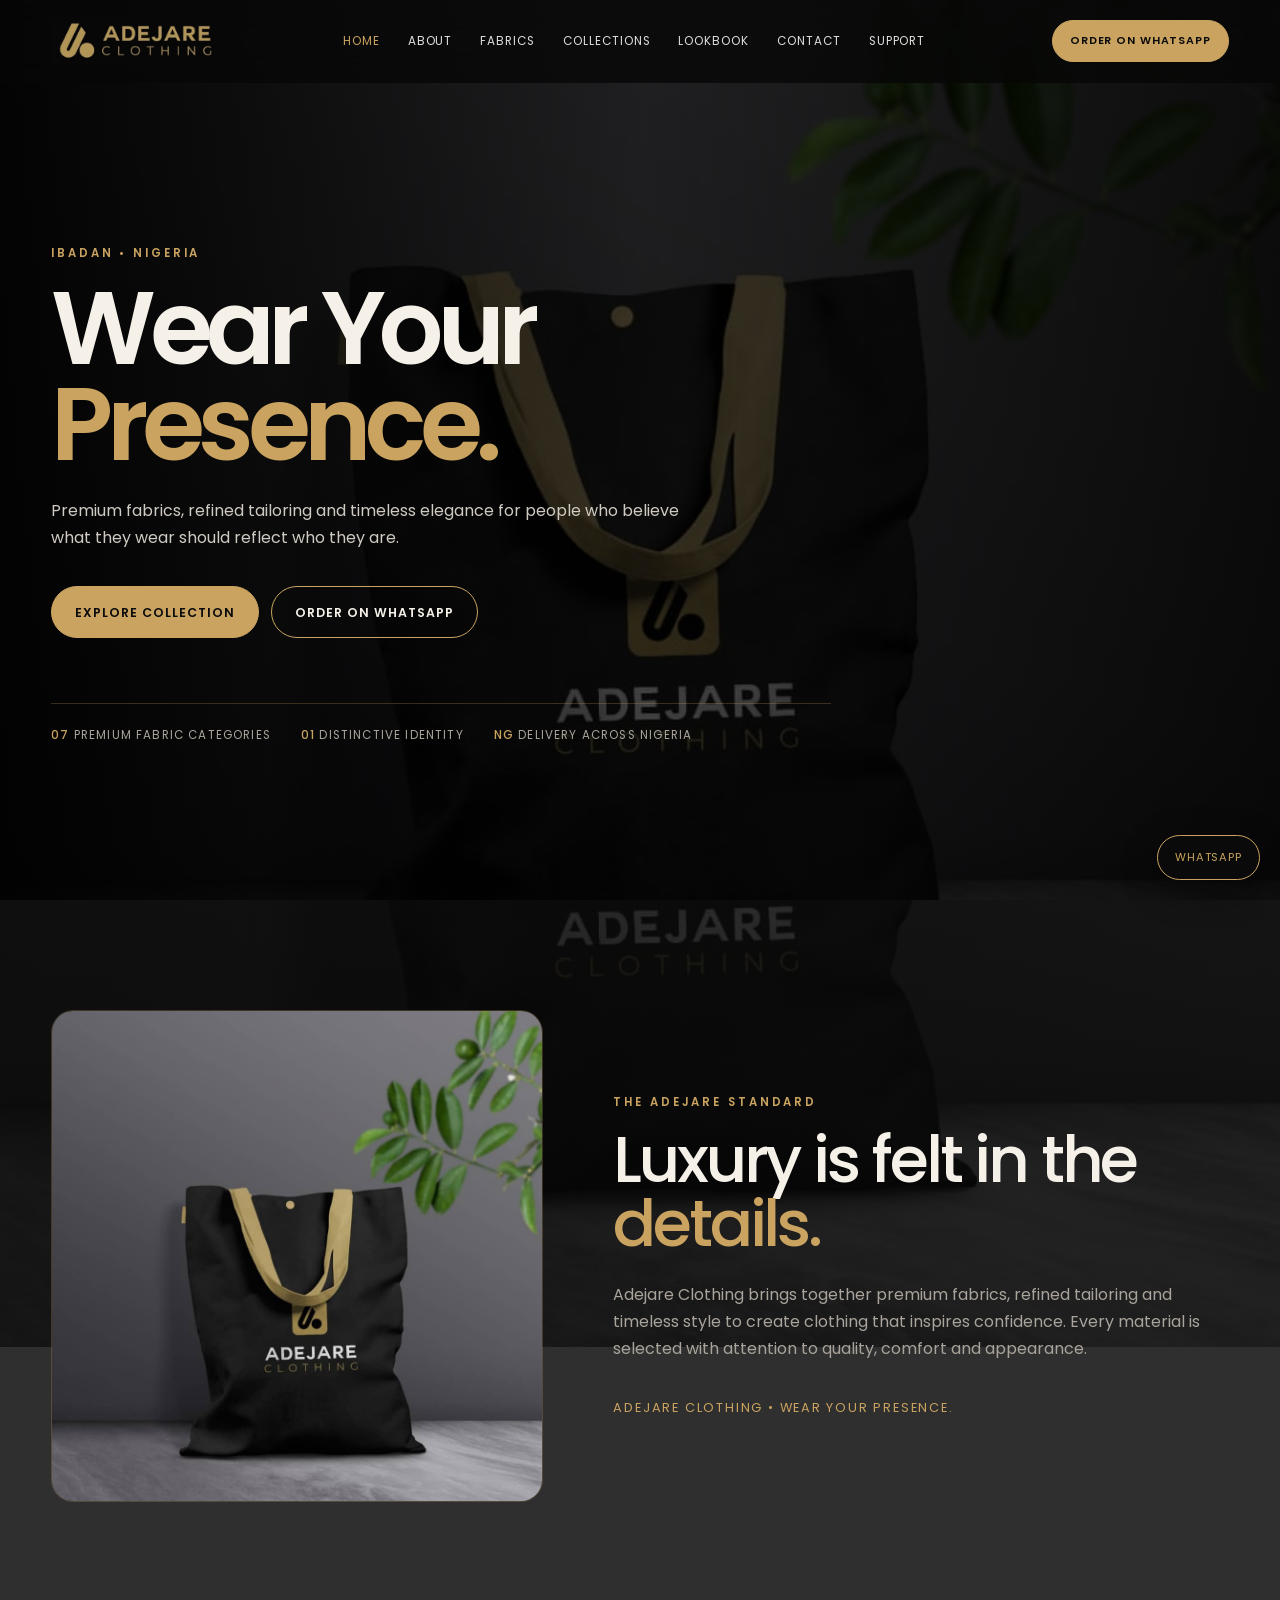
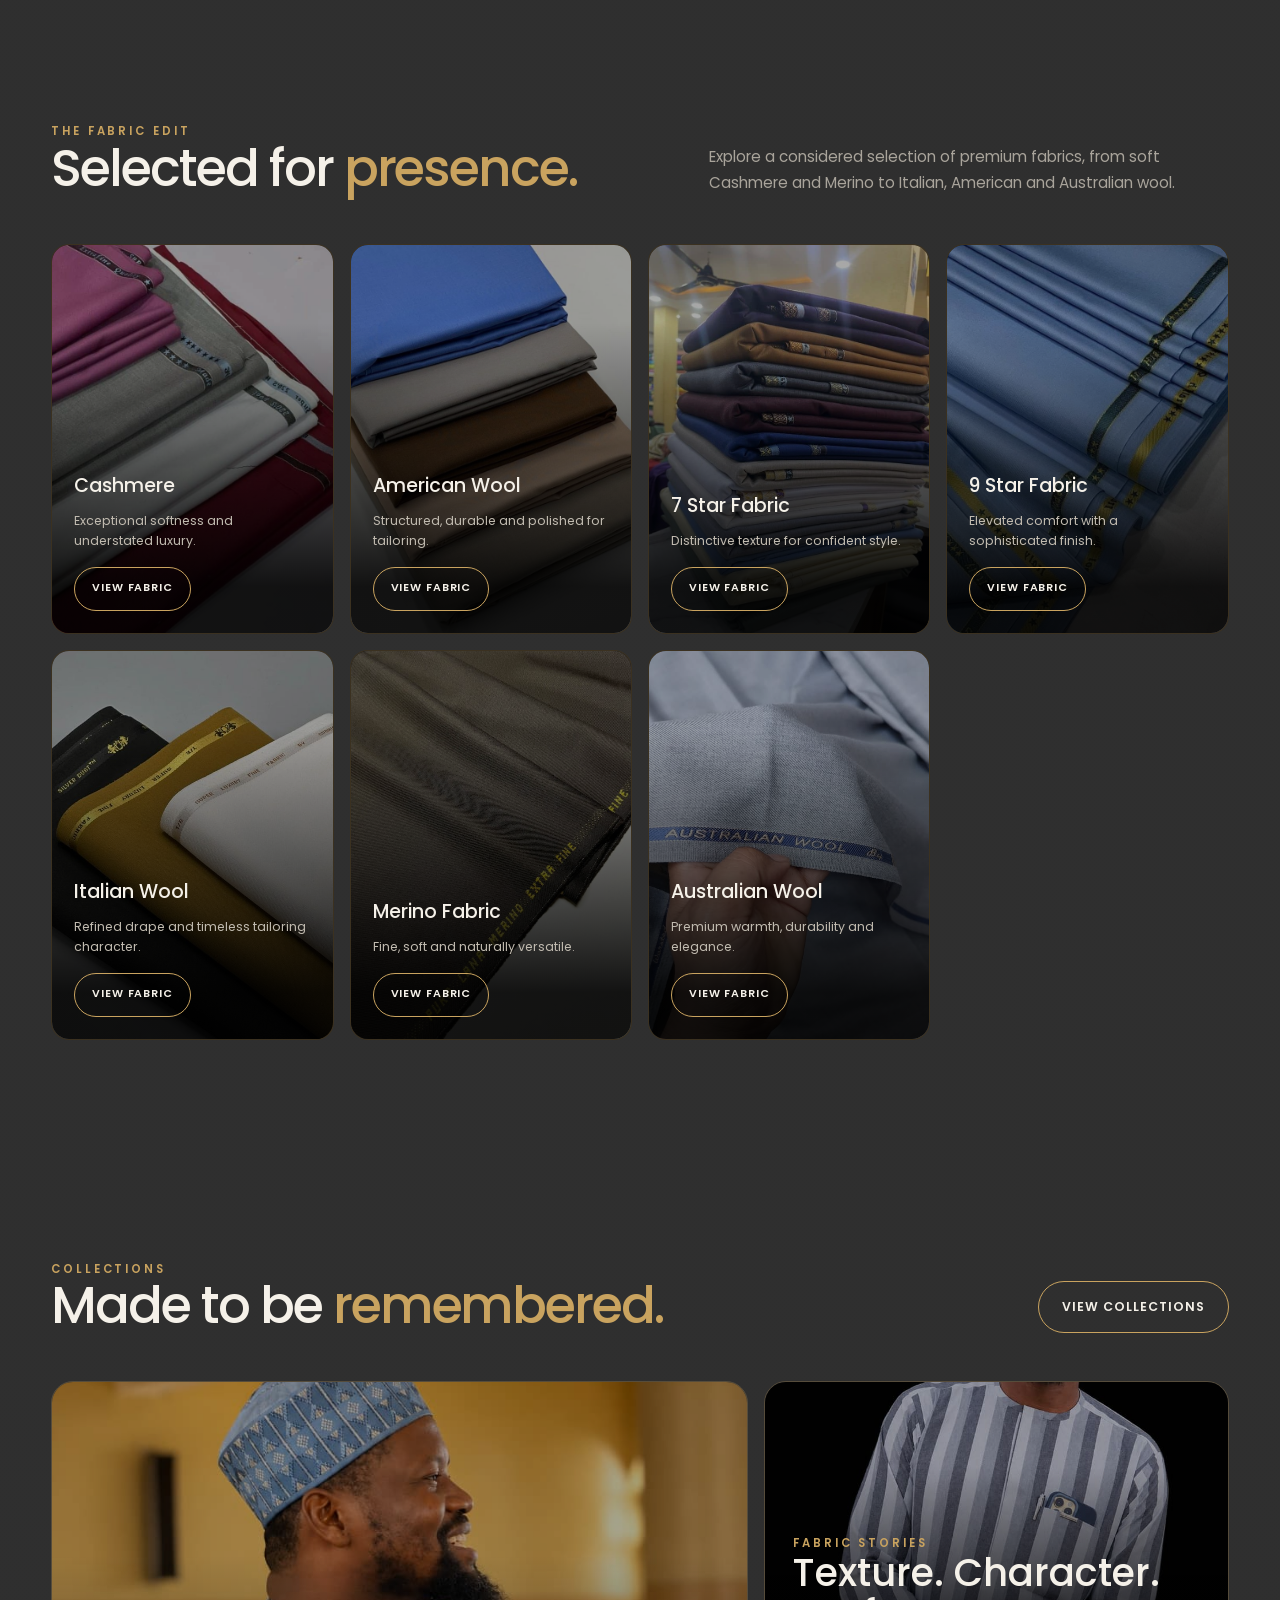
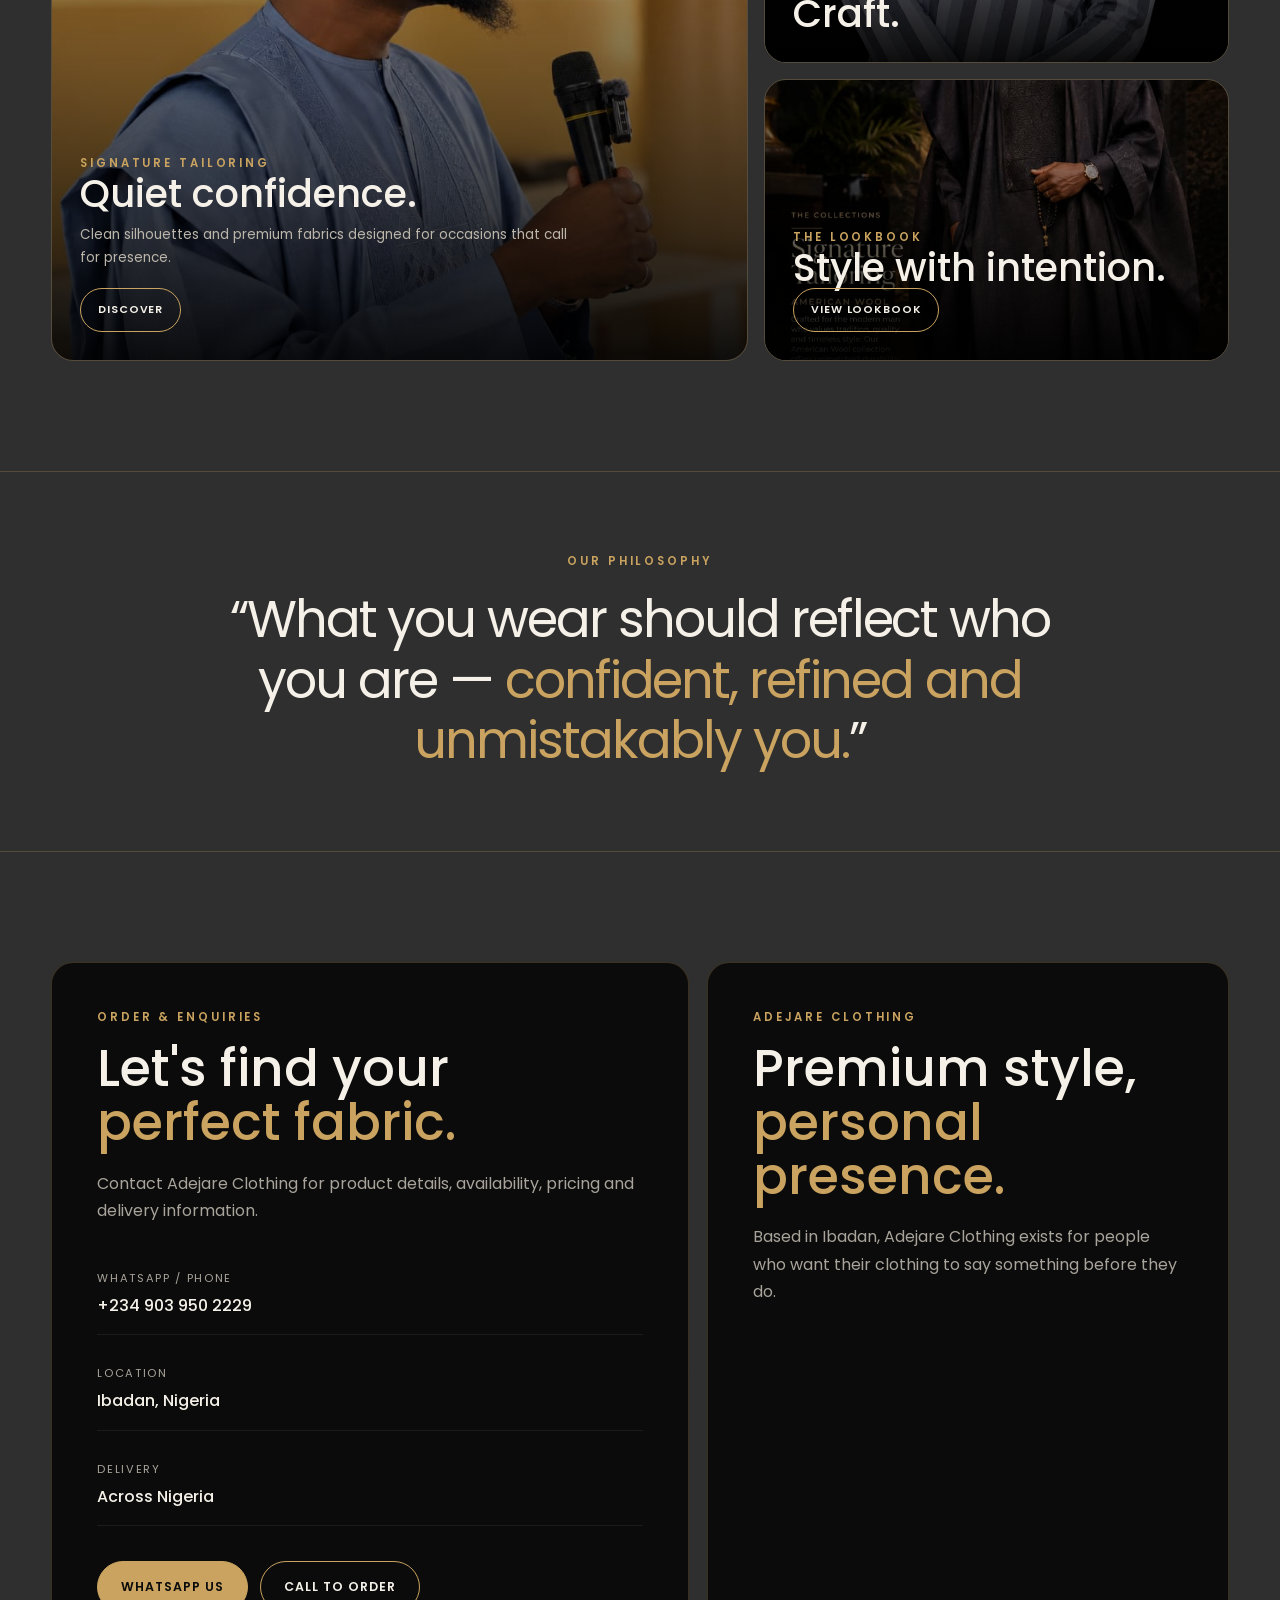
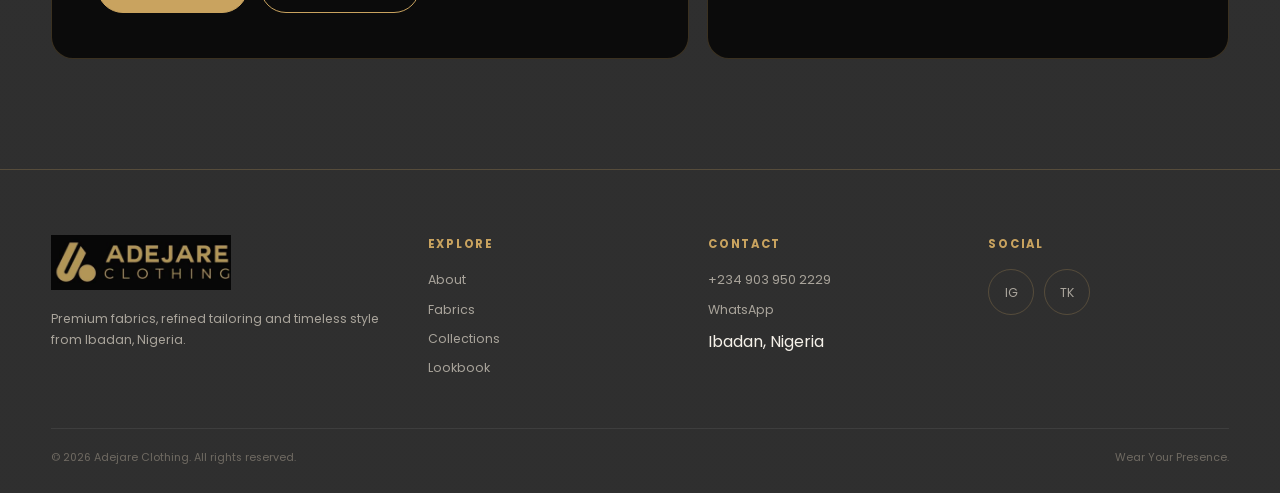
==== index.html @ ccbb66f7 "first commit" ====
<!doctype html>
<html lang="en">
<head>
<meta charset="utf-8">
<meta name="viewport" content="width=device-width,initial-scale=1">
<meta name="description" content="Adejare Clothing — premium fabrics, refined tailoring and timeless style in Ibadan, Nigeria.">
<title>Home | Adejare Clothing</title>
<link rel="stylesheet" href="css/style.css">
</head>
<body>

<header class="site-header">
  <div class="container nav">
    <a class="brand" href="index.html" aria-label="Adejare Clothing home">
      <img src="images/logo/adejare-wordmark.jpg" alt="Adejare Clothing">
    </a>
    <nav class="nav-links"><a class="active" href="index.html">Home</a><a class="" href="about.html">About</a><a class="" href="fabrics.html">Fabrics</a><a class="" href="collections.html">Collections</a><a class="" href="lookbook.html">Lookbook</a><a class="" href="contact.html">Contact</a><a class="" href="support.html">Support</a></nav>
    <div class="nav-actions">
      <a class="btn btn-gold btn-small nav-wa" data-wa="Adejare Clothing" href="#">Order on WhatsApp</a>
      <button class="menu-toggle" aria-label="Open menu" aria-expanded="false">☰</button>
    </div>
  </div>
  <div class="mobile-menu"><a href="index.html">Home</a><a href="about.html">About</a><a href="fabrics.html">Fabrics</a><a href="collections.html">Collections</a><a href="lookbook.html">Lookbook</a><a href="contact.html">Contact</a><a href="support.html">Support</a><a class="gold" data-wa="Adejare Clothing" href="#">Order on WhatsApp</a></div>
</header>


<main>
<section class="hero">
  <div class="hero-bg"></div>
  <div class="container hero-content">
    <div class="hero-copy reveal">
      <div class="eyebrow">Ibadan • Nigeria</div>
      <h1>Wear Your <span class="gold">Presence.</span></h1>
      <p>Premium fabrics, refined tailoring and timeless elegance for people who believe what they wear should reflect who they are.</p>
      <div class="hero-actions">
        <a class="btn btn-gold" href="collections.html">Explore Collection</a>
        <a class="btn btn-outline" data-wa="Adejare Clothing" href="#">Order on WhatsApp</a>
      </div>
      <div class="hero-meta"><span><strong>07</strong> Premium Fabric Categories</span><span><strong>01</strong> Distinctive Identity</span><span><strong>NG</strong> Delivery Across Nigeria</span></div>
    </div>
  </div>
</section>

<section class="section">
  <div class="container intro">
    <div class="intro-image reveal"><img src="images/products/bag.jpeg" alt="Adejare Clothing branded bag"></div>
    <div class="intro-copy reveal">
      <div class="eyebrow">The Adejare Standard</div>
      <h2>Luxury is felt in the <span class="gold">details.</span></h2>
      <p>Adejare Clothing brings together premium fabrics, refined tailoring and timeless style to create clothing that inspires confidence. Every material is selected with attention to quality, comfort and appearance.</p>
      <div class="signature">Adejare Clothing • Wear Your Presence.</div>
    </div>
  </div>
</section>

<section class="section" id="fabrics">
  <div class="container">
    <div class="section-head reveal">
      <div><div class="eyebrow">The Fabric Edit</div><h2>Selected for <span class="gold">presence.</span></h2></div>
      <p>Explore a considered selection of premium fabrics, from soft Cashmere and Merino to Italian, American and Australian wool.</p>
    </div>
    <div class="fabric-grid">
<article class="fabric-card reveal">
  <img src="images/fabrics/WhatsApp Image 2026-10-08 at 11.03.53.jpeg" alt="Cashmere">
  <div class="fabric-info">
    <h3>Cashmere</h3><p>Exceptional softness and understated luxury.</p>
    <a class="btn btn-outline btn-small" href="product.html?product=cashmere">View Fabric</a>
  </div>
</article>
<article class="fabric-card reveal">
  <img src="images/fabrics/WhatsApp Image 2026-10-08 at 11.03.532.jpeg" alt="American Wool">
  <div class="fabric-info">
    <h3>American Wool</h3><p>Structured, durable and polished for tailoring.</p>
    <a class="btn btn-outline btn-small" href="product.html?product=american-wool">View Fabric</a>
  </div>
</article>
<article class="fabric-card reveal">
  <img src="images/fabrics/WhatsApp Image 2026-10-08 at 11.03.533.jpeg" alt="7 Star Fabric">
  <div class="fabric-info">
    <h3>7 Star Fabric</h3><p>Distinctive texture for confident style.</p>
    <a class="btn btn-outline btn-small" href="product.html?product=7-star-fabric">View Fabric</a>
  </div>
</article>
<article class="fabric-card reveal">
  <img src="images/fabrics/WhatsApp Image 2026-10-08 at 11.03.545.jpeg" alt="9 Star Fabric">
  <div class="fabric-info">
    <h3>9 Star Fabric</h3><p>Elevated comfort with a sophisticated finish.</p>
    <a class="btn btn-outline btn-small" href="product.html?product=nine-star">View Fabric</a>
  </div>
</article>
<article class="fabric-card reveal">
  <img src="images/fabrics/6.jpeg" alt="Italian Wool">
  <div class="fabric-info">
    <h3>Italian Wool</h3><p>Refined drape and timeless tailoring character.</p>
    <a class="btn btn-outline btn-small" href="product.html?product=italian-wool">View Fabric</a>
  </div>
</article>
<article class="fabric-card reveal">
  <img src="images/fabrics/7.jpeg" alt="Merino Fabric">
  <div class="fabric-info">
    <h3>Merino Fabric</h3><p>Fine, soft and naturally versatile.</p>
    <a class="btn btn-outline btn-small" href="product.html?product=merino">View Fabric</a>
  </div>
</article>
<article class="fabric-card reveal">
  <img src="images/fabrics/8.jpeg" alt="Australian Wool">
  <div class="fabric-info">
    <h3>Australian Wool</h3><p>Premium warmth, durability and elegance.</p>
    <a class="btn btn-outline btn-small" href="product.html?product=australian-wool">View Fabric</a>
  </div>
</article></div>
  </div>
</section>

<section class="section">
  <div class="container">
    <div class="section-head reveal">
      <div><div class="eyebrow">Collections</div><h2>Made to be <span class="gold">remembered.</span></h2></div>
      <a class="btn btn-outline" href="collections.html">View Collections</a>
    </div>
    <div class="collection-grid">
      <article class="collection-card reveal">
        <img src="images/collections/collection2.jpeg" alt="Premium tailoring placeholder">
        <div class="collection-content"><div class="eyebrow">Signature Tailoring</div><h3>Quiet confidence.</h3><p>Clean silhouettes and premium fabrics designed for occasions that call for presence.</p><a class="btn btn-outline btn-small" href="collections.html">Discover</a></div>
      </article>
      <div class="collection-stack">
        <article class="collection-card small reveal"><img src="images/collections/collection3.jpeg" alt="Premium fabric placeholder"><div class="collection-content"><div class="eyebrow">Fabric Stories</div><h3>Texture. Character. Craft.</h3></div></article>
        <article class="collection-card small reveal"><img src="images/collections/collection1.jpeg" alt="Editorial fashion placeholder"><div class="collection-content"><div class="eyebrow">The Lookbook</div><h3>Style with intention.</h3><a class="btn btn-outline btn-small" href="lookbook.html">View Lookbook</a></div></article>
      </div>
    </div>
  </div>
</section>

<section class="quote">
  <div class="container reveal">
    <div class="eyebrow">Our Philosophy</div>
    <blockquote>“What you wear should reflect who you are — <span class="gold">confident, refined and unmistakably you.</span>”</blockquote>
  </div>
</section>

<section class="section">
  <div class="container contact-wrap">
    <div class="contact-card reveal">
      <div class="eyebrow">Order & Enquiries</div><h2>Let's find your <span class="gold">perfect fabric.</span></h2>
      <p>Contact Adejare Clothing for product details, availability, pricing and delivery information.</p>
      <div class="contact-list">
        <div><span>WhatsApp / Phone</span><strong>+234 903 950 2229</strong></div>
        <div><span>Location</span><strong>Ibadan, Nigeria</strong></div>
        <div><span>Delivery</span><strong>Across Nigeria</strong></div>
      </div>
      <div class="hero-actions"><a class="btn btn-gold" data-wa="Adejare Clothing" href="#">WhatsApp Us</a><a class="btn btn-outline" data-phone href="#">Call to Order</a></div>
    </div>
    <div class="contact-card reveal"><div class="eyebrow">Adejare Clothing</div><h2>Premium style, <span class="gold">personal presence.</span></h2><p>Based in Ibadan, Adejare Clothing exists for people who want their clothing to say something before they do.</p></div>
  </div>
</section>
</main>

<footer class="footer">
  <div class="container footer-grid">
    <div class="footer-brand">
      <img src="images/logo/adejare-wordmark.jpg" alt="Adejare Clothing">
      <p>Premium fabrics, refined tailoring and timeless style from Ibadan, Nigeria.</p>
    </div>
    <div>
      <h4>Explore</h4>
      <div class="footer-links">
        <a href="about.html">About</a><a href="fabrics.html">Fabrics</a><a href="collections.html">Collections</a><a href="lookbook.html">Lookbook</a>
      </div>
    </div>
    <div>
      <h4>Contact</h4>
      <div class="footer-links">
        <a href="tel:+2349039502229">+234 903 950 2229</a>
        <a data-wa="Adejare Clothing" href="#">WhatsApp</a>
        <span>Ibadan, Nigeria</span>
      </div>
    </div>
    <div>
      <h4>Social</h4>
      <div class="socials">
        <a class="social" data-instagram href="#" aria-label="Instagram">IG</a>
        <a class="social" data-tiktok href="#" aria-label="TikTok">TK</a>
      </div>
    </div>
  </div>
  <div class="container footer-bottom">
    <span>© 2026 Adejare Clothing. All rights reserved.</span>
    <span>Wear Your Presence.</span>
  </div>
</footer>
<a class="floating-wa" data-wa="Adejare Clothing" href="#">WhatsApp</a>
<script src="js/script.js"></script>

</body>
</html>
---- css/style.css ----
@import url('https://fonts.googleapis.com/css2?family=Poppins:ital,wght@0,100;0,200;0,300;0,400;0,500;0,600;0,700;0,800;0,900;1,100;1,200;1,300;1,400;1,500;1,600;1,700;1,800;1,900&display=swap');

:root{
  --black:#070707;
  --black-2:#0d0d0d;
  --black-3:#141414;
  --gold:#c9a35f;
  --gold-soft:#e0c184;
  --text:#f5f1e9;
  --muted:#a9a49b;
  --line:rgba(201,163,95,.25);
  --max:1240px;
  --radius:22px;
}
*{box-sizing:border-box;margin:0;padding:0}
html{scroll-behavior:smooth}
body{
  font-family:'Poppins',sans-serif;
  background:linear-gradient(rgba(7,7,7,.84),rgba(7,7,7,.84)),url('../images/products/bag.jpeg') center top/cover fixed no-repeat;
  color:var(--text);
  line-height:1.7;
  overflow-x:hidden;
}
a{color:inherit;text-decoration:none}
img{display:block;width:100%;object-fit:cover}
button{font:inherit}
.container{width:min(92%,var(--max));margin-inline:auto}
.gold{color:var(--gold)}
.eyebrow{
  color:var(--gold);
  font-size:.72rem;
  letter-spacing:.25em;
  text-transform:uppercase;
  font-weight:600;
}
.section{padding:110px 0}
.section-head{display:flex;justify-content:space-between;align-items:end;gap:30px;margin-bottom:48px}
.section-head h2{font-size:clamp(2rem,4vw,4rem);line-height:1.05;font-weight:500;letter-spacing:-.04em}
.section-head p{max-width:520px;color:var(--muted);font-size:.95rem}
.btn{
  display:inline-flex;align-items:center;justify-content:center;gap:10px;
  min-height:52px;padding:0 23px;border:1px solid var(--gold);
  border-radius:999px;transition:.3s ease;cursor:pointer;
  font-size:.78rem;letter-spacing:.08em;text-transform:uppercase;font-weight:600;
}
.btn-gold{background:var(--gold);color:#0b0b0b}
.btn-gold:hover{background:var(--gold-soft);transform:translateY(-2px)}
.btn-outline:hover{background:var(--gold);color:#0b0b0b;transform:translateY(-2px)}
.btn-small{min-height:44px;padding:0 17px;font-size:.68rem}
.site-header{
  position:fixed;top:0;left:0;right:0;z-index:100;
  background:rgba(7,7,7,.78);backdrop-filter:blur(16px);
  border-bottom:1px solid transparent;transition:.3s ease;
}
.site-header.scrolled{border-color:var(--line);background:rgba(7,7,7,.94)}
.nav{height:82px;display:flex;align-items:center;justify-content:space-between;gap:24px}
.brand img{width:165px;height:48px;object-fit:cover;object-position:center}
.nav-links{display:flex;align-items:center;gap:28px}
.nav-links a{font-size:.74rem;letter-spacing:.08em;text-transform:uppercase;color:#ddd;transition:.25s}
.nav-links a:hover,.nav-links a.active{color:var(--gold)}
.nav-actions{display:flex;align-items:center;gap:10px}
.nav-wa{min-height:42px}
.menu-toggle{display:none;background:none;border:0;color:var(--text);font-size:1.6rem;cursor:pointer}
.mobile-menu{
  display:none;border-top:1px solid var(--line);padding:18px 4% 25px;background:#080808;
}
.mobile-menu a{display:block;padding:13px 0;border-bottom:1px solid rgba(255,255,255,.06);font-size:.8rem;text-transform:uppercase;letter-spacing:.08em}
.hero{min-height:100vh;display:grid;place-items:center;position:relative;overflow:hidden}
.hero-bg{position:absolute;inset:0;background:url('../images/products/bag.jpeg') center/cover no-repeat;filter:brightness(.46)}
.hero::after{content:"";position:absolute;inset:0;background:linear-gradient(90deg,rgba(0,0,0,.9),rgba(0,0,0,.35),rgba(0,0,0,.78))}
.hero-content{position:relative;z-index:2;padding-top:90px}
.hero-copy{max-width:780px}
.hero h1{font-size:clamp(3.4rem,8vw,7.6rem);line-height:.93;letter-spacing:-.065em;font-weight:600;margin:18px 0 25px}
.hero p{max-width:650px;color:#d0cbc2;font-size:1rem}
.hero-actions{display:flex;gap:12px;flex-wrap:wrap;margin-top:35px}
.hero-meta{display:flex;gap:30px;flex-wrap:wrap;margin-top:65px;padding-top:22px;border-top:1px solid var(--line);color:var(--muted);font-size:.73rem;text-transform:uppercase;letter-spacing:.1em}
.hero-meta strong{color:var(--gold);font-weight:500}
.intro{display:grid;grid-template-columns:1fr 1.25fr;gap:70px;align-items:center}
.intro-image{border:1px solid var(--line);border-radius:var(--radius);overflow:hidden}
.intro-image img{aspect-ratio:1/1;transition:transform .7s ease}
.intro-image:hover img{transform:scale(1.035)}
.intro-copy h2{font-size:clamp(2.2rem,5vw,4.7rem);line-height:1;letter-spacing:-.05em;font-weight:500;margin:15px 0 25px}
.intro-copy p{color:var(--muted);max-width:640px}
.signature{margin-top:35px;color:var(--gold);font-size:.8rem;letter-spacing:.14em;text-transform:uppercase}
.fabric-grid{display:grid;grid-template-columns:repeat(4,1fr);gap:16px}
.fabric-card{position:relative;overflow:hidden;border:1px solid var(--line);border-radius:18px;background:#0b0b0b;min-height:390px}
.fabric-card img{height:100%;position:absolute;inset:0;transition:transform .7s ease,filter .5s ease;filter:brightness(.66)}
.fabric-card::after{content:"";position:absolute;inset:0;background:linear-gradient(180deg,transparent 20%,rgba(0,0,0,.88) 88%)}
.fabric-card:hover img{transform:scale(1.06);filter:brightness(.82)}
.fabric-info{position:absolute;z-index:2;left:22px;right:22px;bottom:22px}
.fabric-info h3{font-size:1.2rem;font-weight:500;margin-bottom:8px}
.fabric-info p{font-size:.78rem;color:#c1bbb0;line-height:1.6}
.fabric-info .btn{margin-top:16px}
.collection-grid{display:grid;grid-template-columns:1.2fr .8fr;gap:16px}
.collection-card{position:relative;min-height:580px;border:1px solid var(--line);border-radius:var(--radius);overflow:hidden}
.collection-card.small{min-height:280px}
.collection-card img{height:100%;position:absolute;inset:0;filter:brightness(.65);transition:.6s}
.collection-card:hover img{transform:scale(1.035);filter:brightness(.8)}
.collection-card::after{content:"";position:absolute;inset:0;background:linear-gradient(180deg,transparent 30%,rgba(0,0,0,.9))}
.collection-content{position:absolute;z-index:2;left:28px;right:28px;bottom:28px}
.collection-content h3{font-size:clamp(1.5rem,3vw,2.6rem);font-weight:500;line-height:1.05}
.collection-content p{color:#bbb5aa;max-width:500px;margin:10px 0 18px;font-size:.84rem}
.collection-stack{display:grid;gap:16px}
.quote{border-top:1px solid var(--line);border-bottom:1px solid var(--line);padding:80px 0;text-align:center}
.quote blockquote{max-width:900px;margin:18px auto 0;font-size:clamp(1.8rem,4vw,3.5rem);line-height:1.18;letter-spacing:-.04em;font-weight:400}
.lookbook-grid{display:grid;grid-template-columns:repeat(12,1fr);gap:14px}
.lookbook-item{overflow:hidden;border:1px solid var(--line);border-radius:18px;min-height:320px}
.lookbook-item:nth-child(1){grid-column:span 7}
.lookbook-item:nth-child(2){grid-column:span 5}
.lookbook-item:nth-child(3){grid-column:span 5}
.lookbook-item:nth-child(4){grid-column:span 7}
.lookbook-item img{height:100%;min-height:320px;transition:.7s}
.lookbook-item:hover img{transform:scale(1.035)}
.contact-wrap{display:grid;grid-template-columns:1.1fr .9fr;gap:18px}
.contact-card{border:1px solid var(--line);border-radius:var(--radius);padding:45px;background:#0b0b0b}
.contact-card h2{font-size:clamp(2rem,4vw,4rem);line-height:1.05;font-weight:500;margin:15px 0 20px}
.contact-card p{color:var(--muted)}
.contact-list{margin:30px 0;display:grid;gap:14px}
.contact-list div{padding:15px 0;border-bottom:1px solid rgba(255,255,255,.07)}
.contact-list span{display:block;color:var(--muted);font-size:.7rem;text-transform:uppercase;letter-spacing:.15em}
.contact-list strong{display:block;margin-top:4px;font-weight:500}
.socials{display:flex;gap:10px;flex-wrap:wrap}
.social{width:46px;height:46px;border:1px solid var(--line);border-radius:50%;display:grid;place-items:center;color:var(--gold);font-size:.72rem;transition:.25s}
.social:hover{background:var(--gold);color:#0b0b0b}
.faq{display:grid;gap:10px}
.faq-item{border:1px solid var(--line);border-radius:15px;overflow:hidden}
.faq-question{width:100%;background:none;color:var(--text);border:0;padding:20px 22px;text-align:left;display:flex;justify-content:space-between;cursor:pointer;font-weight:500}
.faq-answer{display:none;padding:0 22px 20px;color:var(--muted);font-size:.9rem}
.faq-item.open .faq-answer{display:block}
.footer{border-top:1px solid var(--line);padding:65px 0 25px}
.footer-grid{display:grid;grid-template-columns:1.4fr 1fr 1fr 1fr;gap:40px}
.footer-brand img{width:180px;height:55px;object-fit:cover;margin-bottom:18px}
.footer p,.footer a{color:var(--muted);font-size:.78rem}
.footer h4{font-size:.72rem;text-transform:uppercase;letter-spacing:.15em;color:var(--gold);margin-bottom:15px}
.footer-links{display:grid;gap:8px}
.footer-bottom{margin-top:50px;padding-top:20px;border-top:1px solid rgba(255,255,255,.07);display:flex;justify-content:space-between;gap:20px;color:#6f6a62;font-size:.68rem}
.page-hero{padding:180px 0 90px;border-bottom:1px solid var(--line);background:radial-gradient(circle at 80% 20%,rgba(201,163,95,.08),transparent 35%)}
.page-hero h1{font-size:clamp(3rem,7vw,6rem);line-height:.95;font-weight:500;letter-spacing:-.06em;margin:15px 0}
.page-hero p{max-width:650px;color:var(--muted)}
.product-layout{display:grid;grid-template-columns:1.15fr .85fr;gap:50px;align-items:start}
.product-image{border:1px solid var(--line);border-radius:var(--radius);overflow:hidden}
.product-image img{aspect-ratio:1/1;transition:.5s}
.product-copy{position:sticky;top:110px}
.product-copy h1{font-size:clamp(2.2rem,5vw,4.6rem);line-height:1;letter-spacing:-.05em;font-weight:500;margin:14px 0 20px}
.product-copy p{color:var(--muted)}
.product-meta{margin:28px 0;display:grid;gap:12px}
.product-meta div{padding:14px 0;border-bottom:1px solid rgba(255,255,255,.07)}
.product-meta span{font-size:.68rem;text-transform:uppercase;letter-spacing:.14em;color:var(--gold)}
.product-actions{display:flex;gap:10px;flex-wrap:wrap}
.reveal{opacity:0;transform:translateY(22px);transition:opacity .7s ease,transform .7s ease}
.reveal.visible{opacity:1;transform:none}
.floating-wa{position:fixed;right:20px;bottom:20px;z-index:90;display:flex;align-items:center;gap:9px;padding:12px 17px;border:1px solid var(--gold);border-radius:999px;background:#0a0a0a;color:var(--gold);font-size:.7rem;text-transform:uppercase;letter-spacing:.08em;box-shadow:0 10px 35px rgba(0,0,0,.45)}
@media(max-width:1050px){
  .nav-links{display:none}.menu-toggle{display:block}
  .nav-actions .nav-wa{display:none}
  .mobile-menu.open{display:block}
  .fabric-grid{grid-template-columns:repeat(2,1fr)}
  .intro,.contact-wrap,.product-layout{grid-template-columns:1fr}
  .product-copy{position:static}
  .footer-grid{grid-template-columns:repeat(2,1fr)}
}
@media(max-width:700px){
  .section{padding:75px 0}
  .nav{height:72px}
  .brand img{width:135px;height:42px}
  .hero{min-height:92vh}
  .hero h1{font-size:3.25rem}
  .hero-meta{margin-top:42px}
  .section-head{display:block;margin-bottom:30px}
  .section-head p{margin-top:18px}
  .fabric-grid{grid-template-columns:1fr}
  .fabric-card{min-height:440px}
  .collection-grid{grid-template-columns:1fr}
  .collection-card{min-height:450px}
  .lookbook-grid{display:grid;grid-template-columns:1fr}
  .lookbook-item,.lookbook-item:nth-child(n){grid-column:auto;min-height:350px}
  .contact-card{padding:30px 22px}
  .footer-grid{grid-template-columns:1fr}
  .footer-bottom{display:block}
  .footer-bottom span{display:block;margin-top:8px}
  .floating-wa{right:12px;bottom:12px}
}
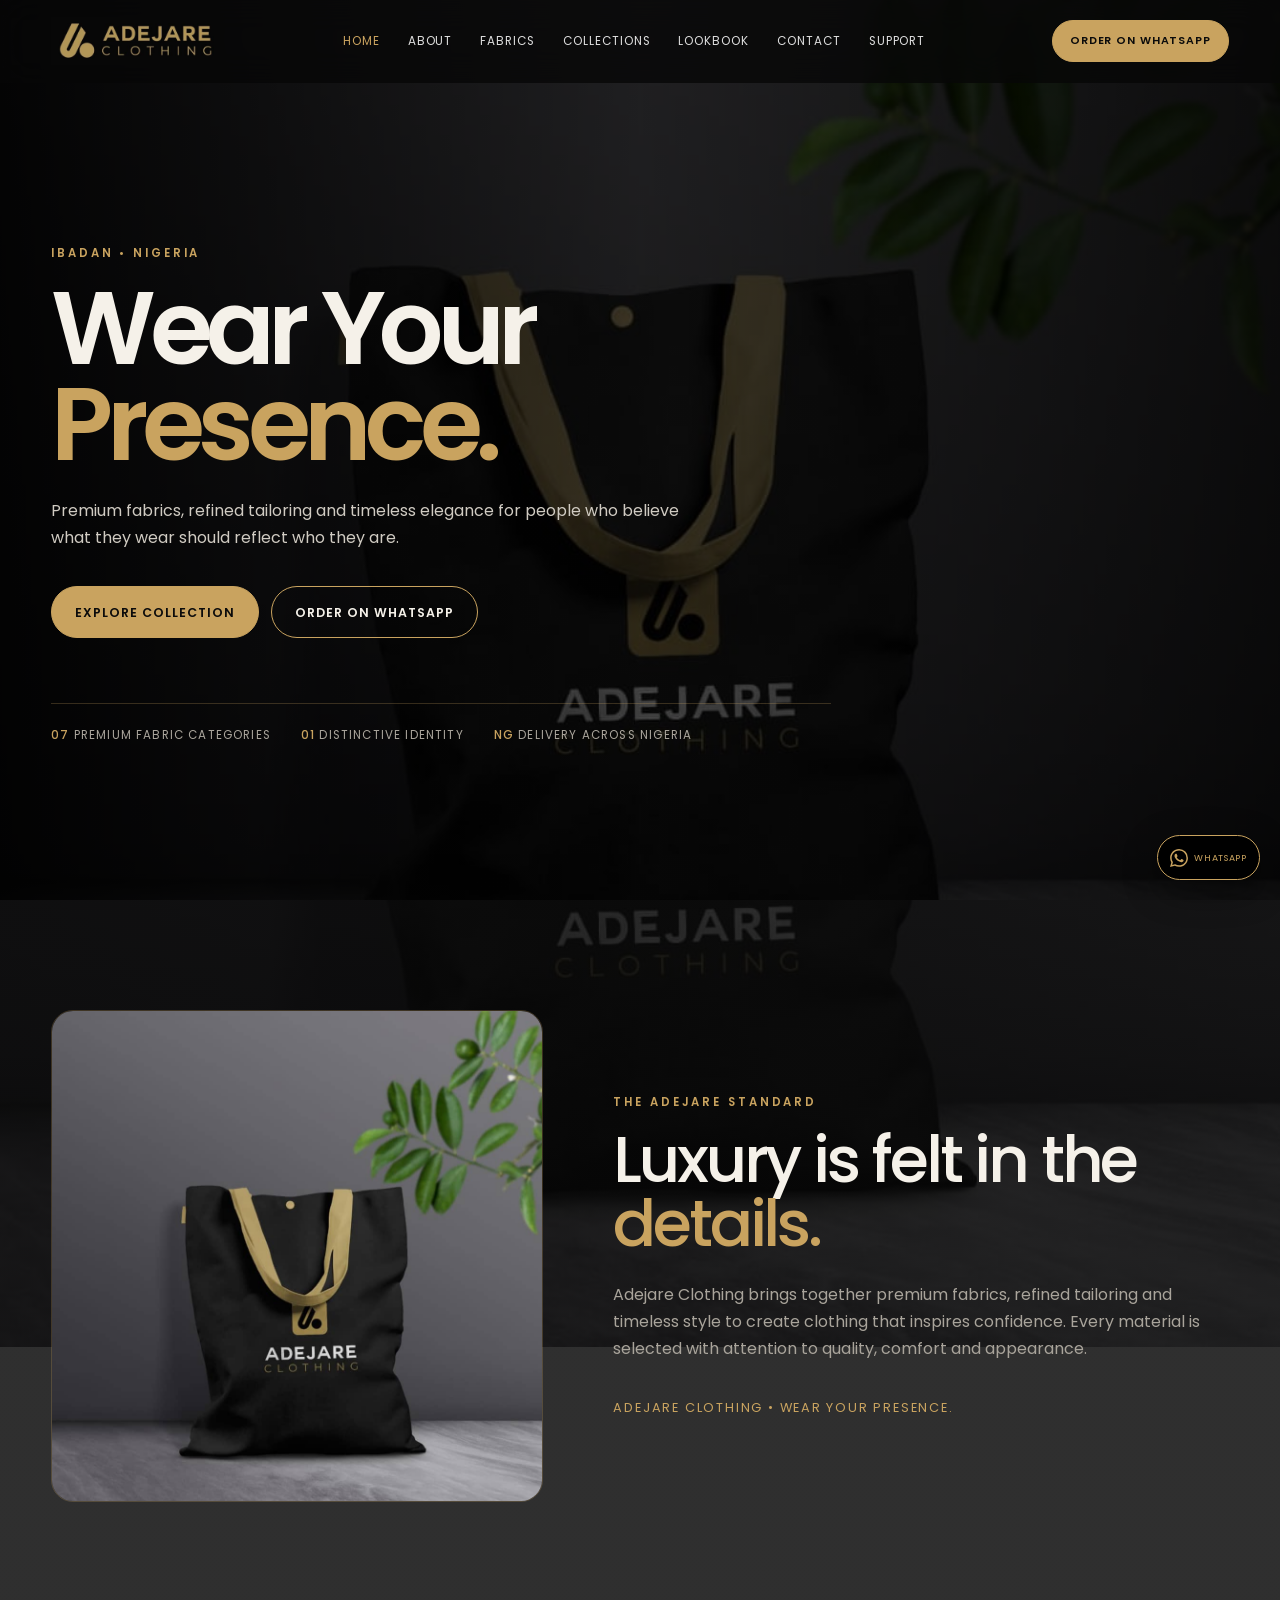
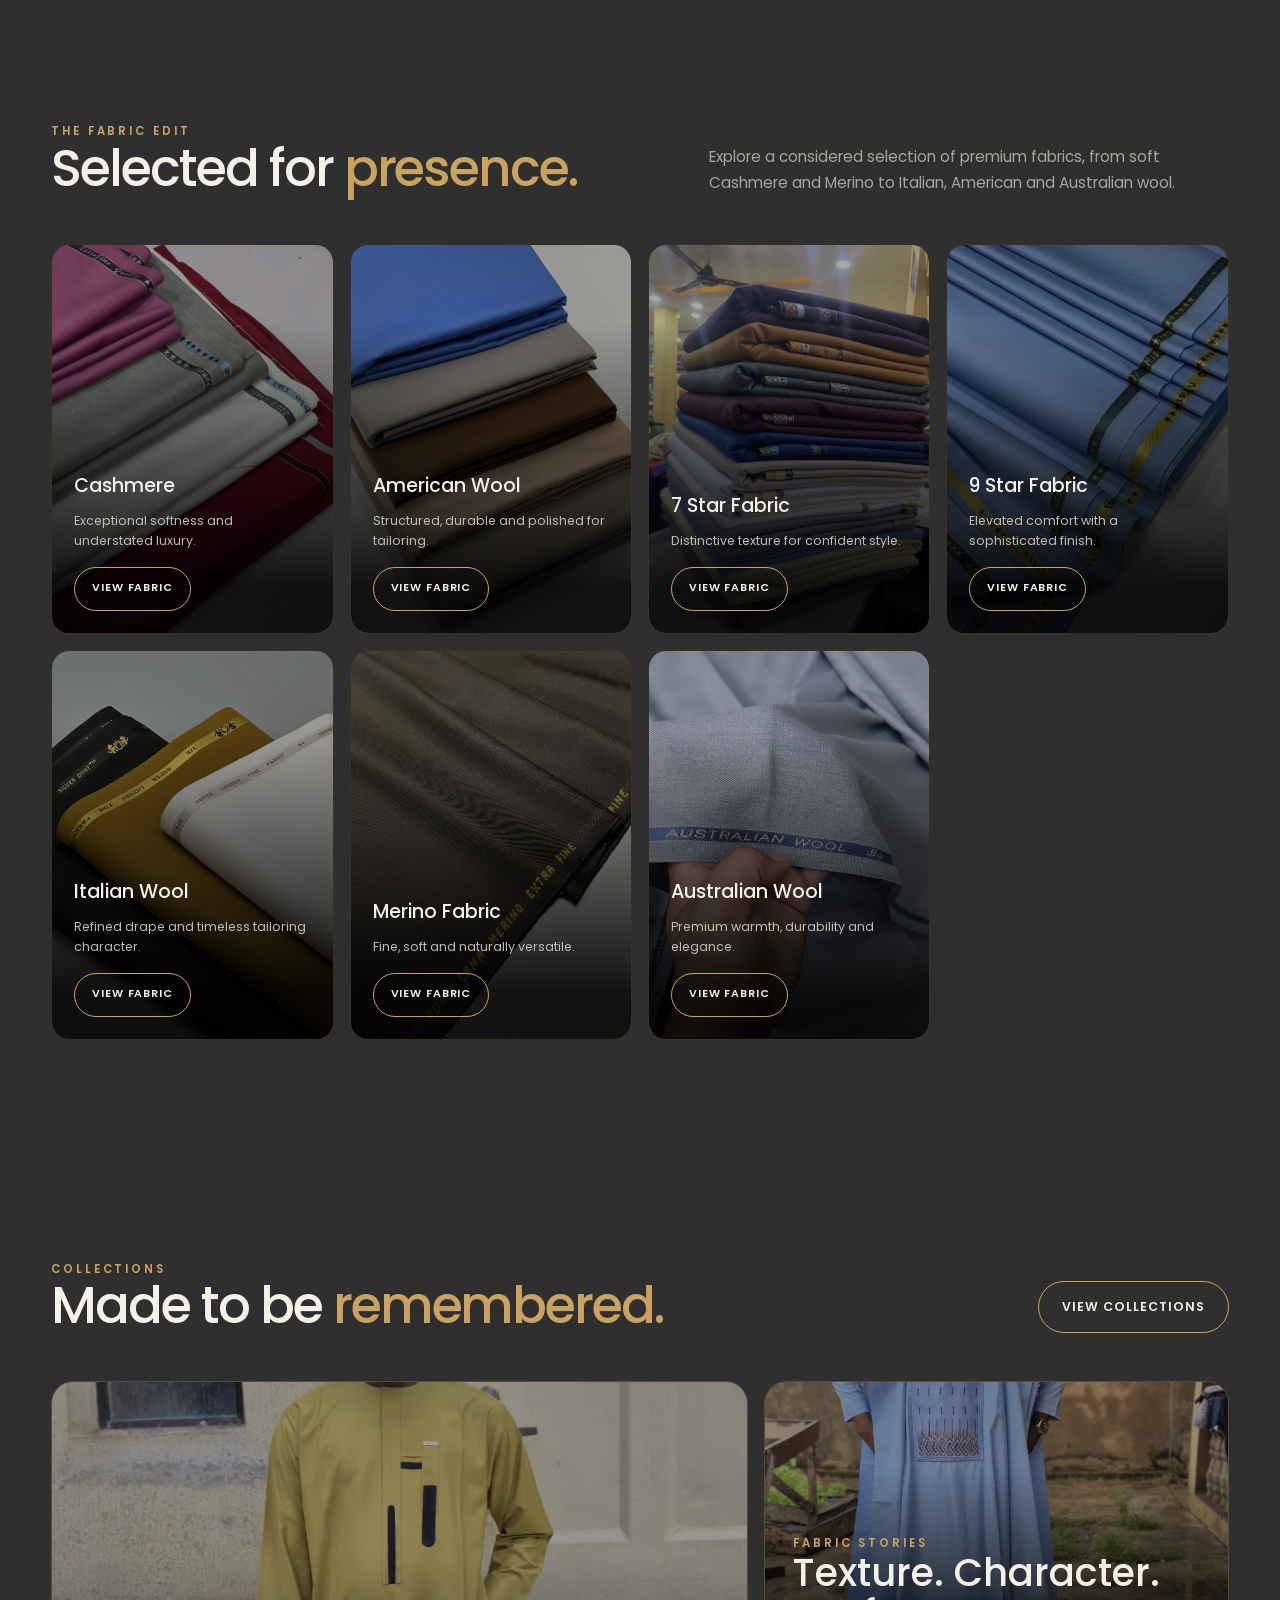
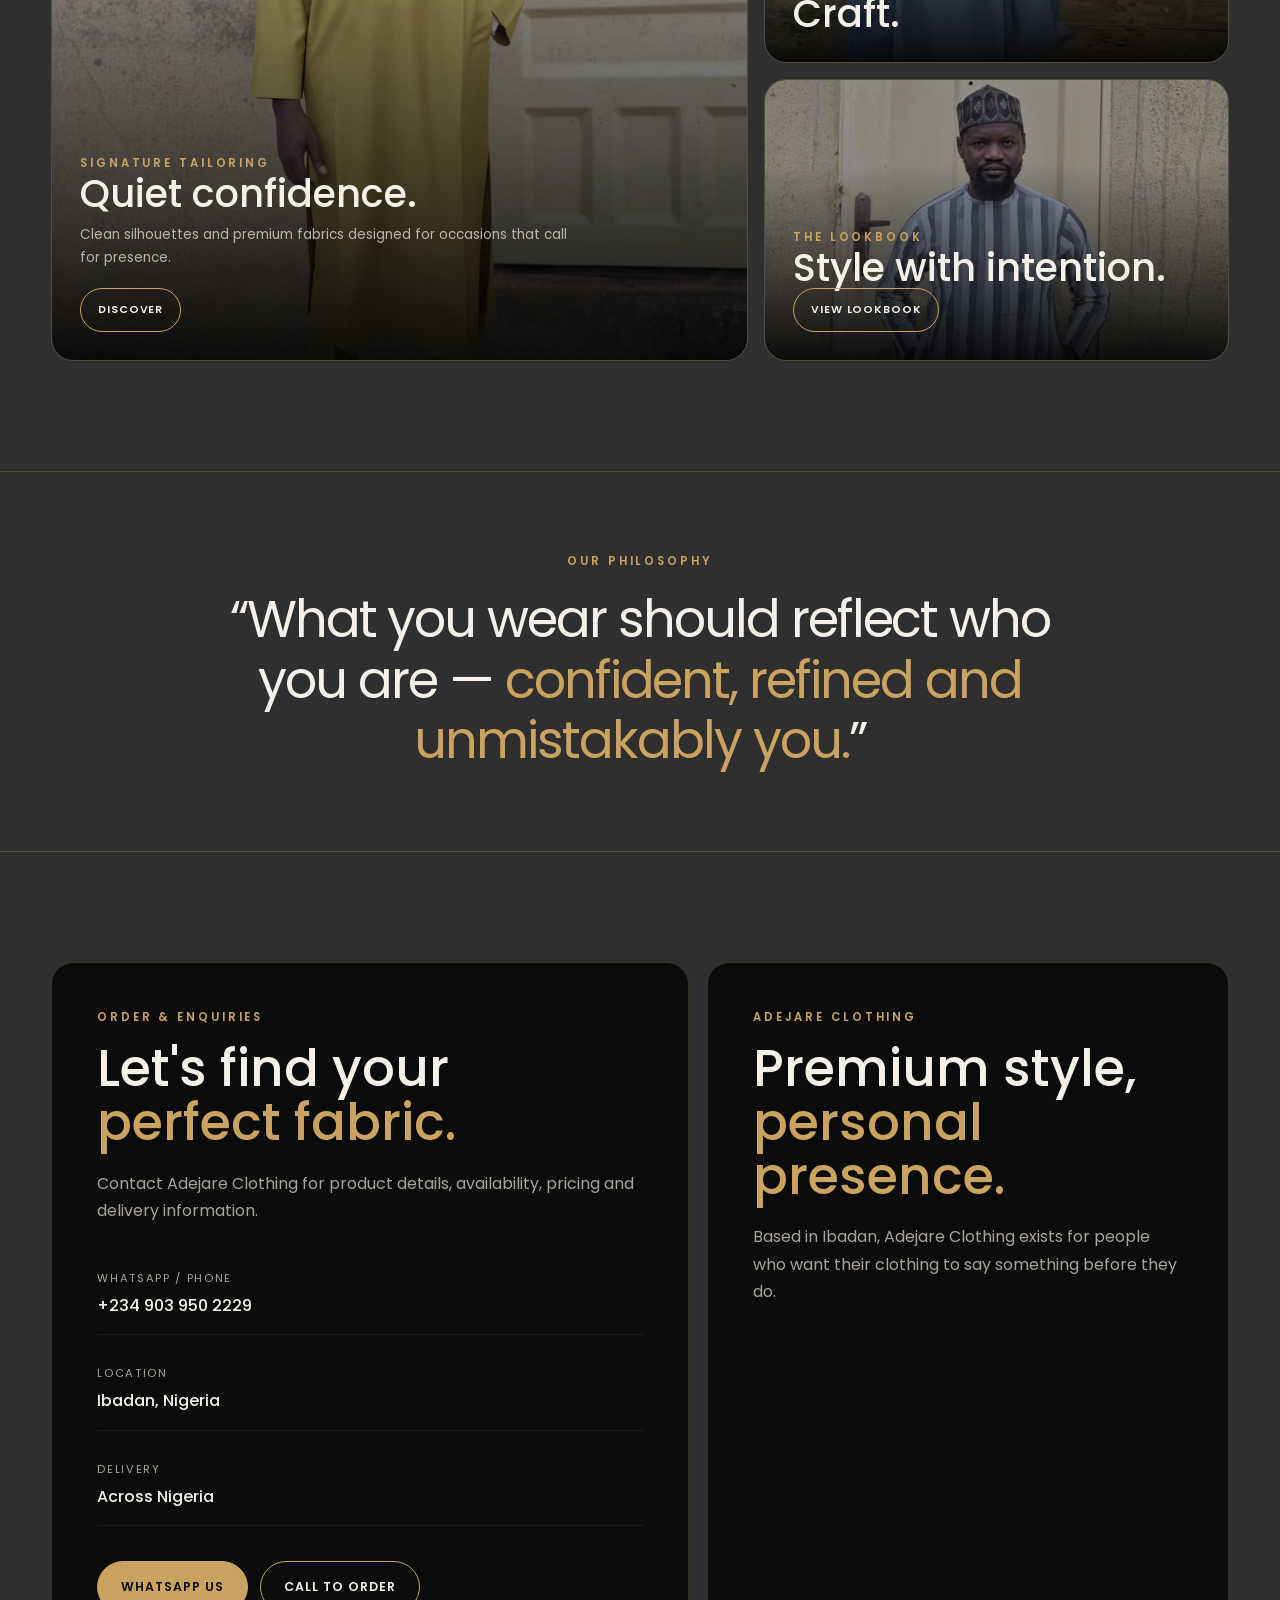
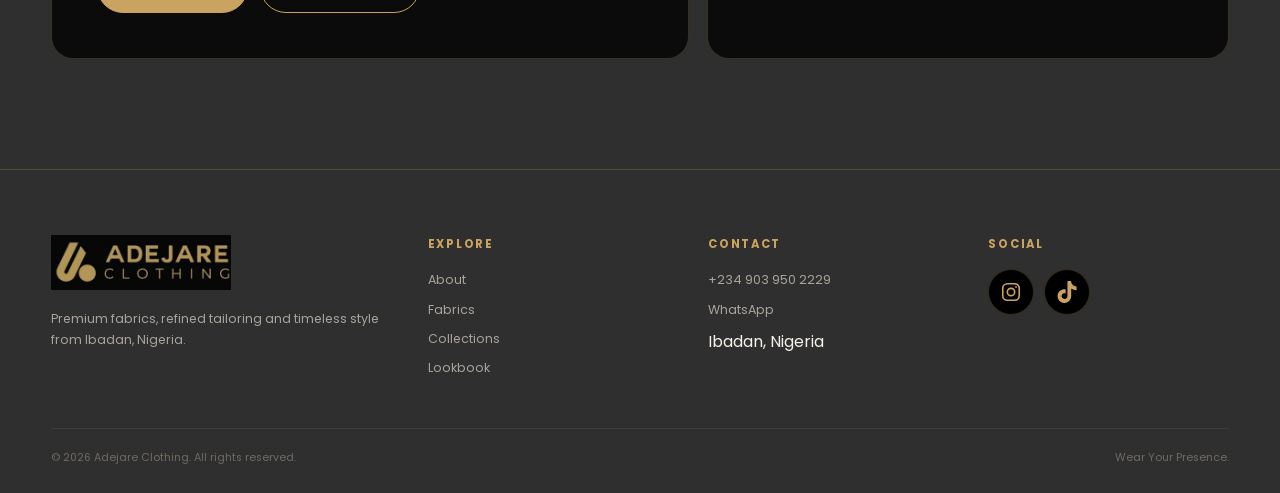
==== commit 7b3c49c6: "change social media icon to real icons" ====
--- a/index.html
+++ b/index.html
@@ -6,6 +6,7 @@
 <meta name="description" content="Adejare Clothing — premium fabrics, refined tailoring and timeless style in Ibadan, Nigeria.">
 <title>Home | Adejare Clothing</title>
 <link rel="stylesheet" href="css/style.css">
+<link rel="icon" href="images/logo/adejare-symbol.jpg" type="image/jpg">
 </head>
 <body>
 
@@ -120,12 +121,12 @@
     </div>
     <div class="collection-grid">
       <article class="collection-card reveal">
-        <img src="images/collections/collection2.jpeg" alt="Premium tailoring placeholder">
+        <img src="images/lookbook/abu hanoon 3.jpeg" alt="Premium tailoring placeholder">
         <div class="collection-content"><div class="eyebrow">Signature Tailoring</div><h3>Quiet confidence.</h3><p>Clean silhouettes and premium fabrics designed for occasions that call for presence.</p><a class="btn btn-outline btn-small" href="collections.html">Discover</a></div>
       </article>
       <div class="collection-stack">
-        <article class="collection-card small reveal"><img src="images/collections/collection3.jpeg" alt="Premium fabric placeholder"><div class="collection-content"><div class="eyebrow">Fabric Stories</div><h3>Texture. Character. Craft.</h3></div></article>
-        <article class="collection-card small reveal"><img src="images/collections/collection1.jpeg" alt="Editorial fashion placeholder"><div class="collection-content"><div class="eyebrow">The Lookbook</div><h3>Style with intention.</h3><a class="btn btn-outline btn-small" href="lookbook.html">View Lookbook</a></div></article>
+        <article class="collection-card small reveal"><img src="images/lookbook/abu hanoon 4.jpeg" alt="Premium fabric placeholder"><div class="collection-content"><div class="eyebrow">Fabric Stories</div><h3>Texture. Character. Craft.</h3></div></article>
+        <article class="collection-card small reveal"><img src="images/lookbook/abuhanoon1.jpeg" alt="Editorial fashion placeholder"><div class="collection-content"><div class="eyebrow">The Lookbook</div><h3>Style with intention.</h3><a class="btn btn-outline btn-small" href="lookbook.html">View Lookbook</a></div></article>
       </div>
     </div>
   </div>
@@ -178,8 +179,8 @@
     <div>
       <h4>Social</h4>
       <div class="socials">
-        <a class="social" data-instagram href="#" aria-label="Instagram">IG</a>
-        <a class="social" data-tiktok href="#" aria-label="TikTok">TK</a>
+        <a class="social" data-instagram href="#" aria-label="Instagram"><svg viewBox="0 0 24 24" aria-hidden="true"><rect x="3" y="3" width="18" height="18" rx="5" fill="none" stroke="currentColor" stroke-width="1.8"/><circle cx="12" cy="12" r="4" fill="none" stroke="currentColor" stroke-width="1.8"/><circle cx="17.5" cy="6.5" r="1" fill="currentColor"/></svg></a>
+        <a class="social" data-tiktok href="#" aria-label="TikTok"><svg viewBox="0 0 24 24" aria-hidden="true"><path fill="currentColor" d="M12.525.02c1.31-.02 2.61-.01 3.91-.02.08 1.53.63 3.09 1.75 4.17 1.12 1.11 2.7 1.62 4.23 1.79v4.03c-1.44-.05-2.89-.35-4.2-.97-.57-.26-1.1-.59-1.62-.93-.01 2.92.01 5.84-.02 8.75-.08 1.4-.54 2.8-1.35 3.95-1.3 1.91-3.55 3.16-5.86 3.2-1.42.08-2.84-.31-4.05-1.06-2-1.2-3.37-3.4-3.58-5.73-.02-.5-.03-1 .01-1.49.18-1.91 1.12-3.75 2.61-4.95 1.69-1.4 4.05-2 6.2-1.55.02 1.48-.04 2.96-.04 4.44-.99-.32-2.15-.23-3.02.36-.64.42-1.12 1.07-1.3 1.82-.15.58-.11 1.19.09 1.75.48 1.37 2.07 2.25 3.5 2.01.95-.15 1.83-.71 2.3-1.55.15-.26.25-.55.31-.85.11-1.82.06-3.64.07-5.46.01-4.08-.01-8.17.02-12.25z"/></svg></a>
       </div>
     </div>
   </div>
@@ -188,7 +189,7 @@
     <span>Wear Your Presence.</span>
   </div>
 </footer>
-<a class="floating-wa" data-wa="Adejare Clothing" href="#">WhatsApp</a>
+<a class="floating-wa" data-wa="Adejare Clothing" href="#" aria-label="WhatsApp"><svg viewBox="0 0 24 24" aria-hidden="true"><path fill="currentColor" d="M17.472 14.382c-.297-.149-1.758-.867-2.03-.967-.273-.099-.471-.148-.67.15-.197.297-.767.966-.94 1.164-.173.198-.347.223-.644.075-.297-.15-1.255-.463-2.39-1.475-.883-.788-1.48-1.761-1.653-2.059-.173-.297-.018-.458.13-.606.134-.133.297-.347.446-.52.149-.174.198-.298.298-.497.099-.198.05-.371-.025-.52-.075-.149-.669-1.612-.916-2.207-.242-.579-.487-.5-.67-.51l-.57-.01c-.198 0-.52.074-.792.372s-1.04 1.016-1.04 2.479 1.065 2.875 1.213 3.074c.149.198 2.096 3.2 5.077 4.487.709.306 1.262.489 1.693.626.712.226 1.36.194 1.872.118.571-.085 1.758-.719 2.006-1.413.248-.694.248-1.289.173-1.413-.074-.124-.272-.198-.57-.347m-5.421 7.403h-.004a9.87 9.87 0 0 1-5.031-1.378l-.361-.214-3.741.982.999-3.648-.235-.374a9.86 9.86 0 0 1-1.51-5.26c.001-5.45 4.437-9.884 9.893-9.884 2.64.001 5.122 1.03 6.988 2.898a9.825 9.825 0 0 1 2.893 6.994c-.003 5.45-4.437 9.884-9.89 9.884m8.413-18.297A11.815 11.815 0 0 0 12.05 0C5.495 0 .16 5.335.157 11.893c0 2.096.547 4.142 1.588 5.946L.057 24l6.304-1.654a11.88 11.88 0 0 0 5.684 1.448h.005c6.554 0 11.89-5.335 11.893-11.893a11.821 11.821 0 0 0-3.479-8.413z"/></svg><span>WhatsApp</span></a>
 <script src="js/script.js"></script>
 
 </body>
--- a/css/style.css
+++ b/css/style.css
@@ -121,8 +121,10 @@
 .contact-list span{display:block;color:var(--muted);font-size:.7rem;text-transform:uppercase;letter-spacing:.15em}
 .contact-list strong{display:block;margin-top:4px;font-weight:500}
 .socials{display:flex;gap:10px;flex-wrap:wrap}
-.social{width:46px;height:46px;border:1px solid var(--line);border-radius:50%;display:grid;place-items:center;color:var(--gold);font-size:.72rem;transition:.25s}
-.social:hover{background:var(--gold);color:#0b0b0b}
+.footer .social{width:46px;height:46px;border:1px solid var(--line);border-radius:50%;display:grid;place-items:center;background:#000;color:var(--gold);transition:.25s ease}
+.footer .social svg{display:block;width:22px;height:22px}
+.footer .social:hover{background:#080808;color:var(--gold-soft);border-color:var(--gold-soft);transform:translateY(-2px)}
+.social:focus-visible,.floating-wa:focus-visible{outline:2px solid var(--gold-soft);outline-offset:3px}
 .faq{display:grid;gap:10px}
 .faq-item{border:1px solid var(--line);border-radius:15px;overflow:hidden}
 .faq-question{width:100%;background:none;color:var(--text);border:0;padding:20px 22px;text-align:left;display:flex;justify-content:space-between;cursor:pointer;font-weight:500}
@@ -150,7 +152,10 @@
 .product-actions{display:flex;gap:10px;flex-wrap:wrap}
 .reveal{opacity:0;transform:translateY(22px);transition:opacity .7s ease,transform .7s ease}
 .reveal.visible{opacity:1;transform:none}
-.floating-wa{position:fixed;right:20px;bottom:20px;z-index:90;display:flex;align-items:center;gap:9px;padding:12px 17px;border:1px solid var(--gold);border-radius:999px;background:#0a0a0a;color:var(--gold);font-size:.7rem;text-transform:uppercase;letter-spacing:.08em;box-shadow:0 10px 35px rgba(0,0,0,.45)}
+.floating-wa{position:fixed;right:20px;bottom:20px;z-index:90;width:103px;height:45px;display:flex;align-items:center;justify-content:center;gap:6px;padding:0 8px;border:1px solid var(--gold);border-radius:999px;background:#000;color:var(--gold);font-size:.57rem;text-transform:uppercase;letter-spacing:.08em;transition:.25s ease;box-shadow:0 10px 35px rgba(0,0,0,.45)}
+.floating-wa svg{display:block;width:18px;height:18px;flex:none}
+.floating-wa span{white-space:nowrap}
+.floating-wa:hover{background:#000;color:var(--gold-soft);border-color:var(--gold-soft);transform:translateY(-2px);box-shadow:0 12px 32px rgba(0,0,0,.48)}
 @media(max-width:1050px){
   .nav-links{display:none}.menu-toggle{display:block}
   .nav-actions .nav-wa{display:none}
